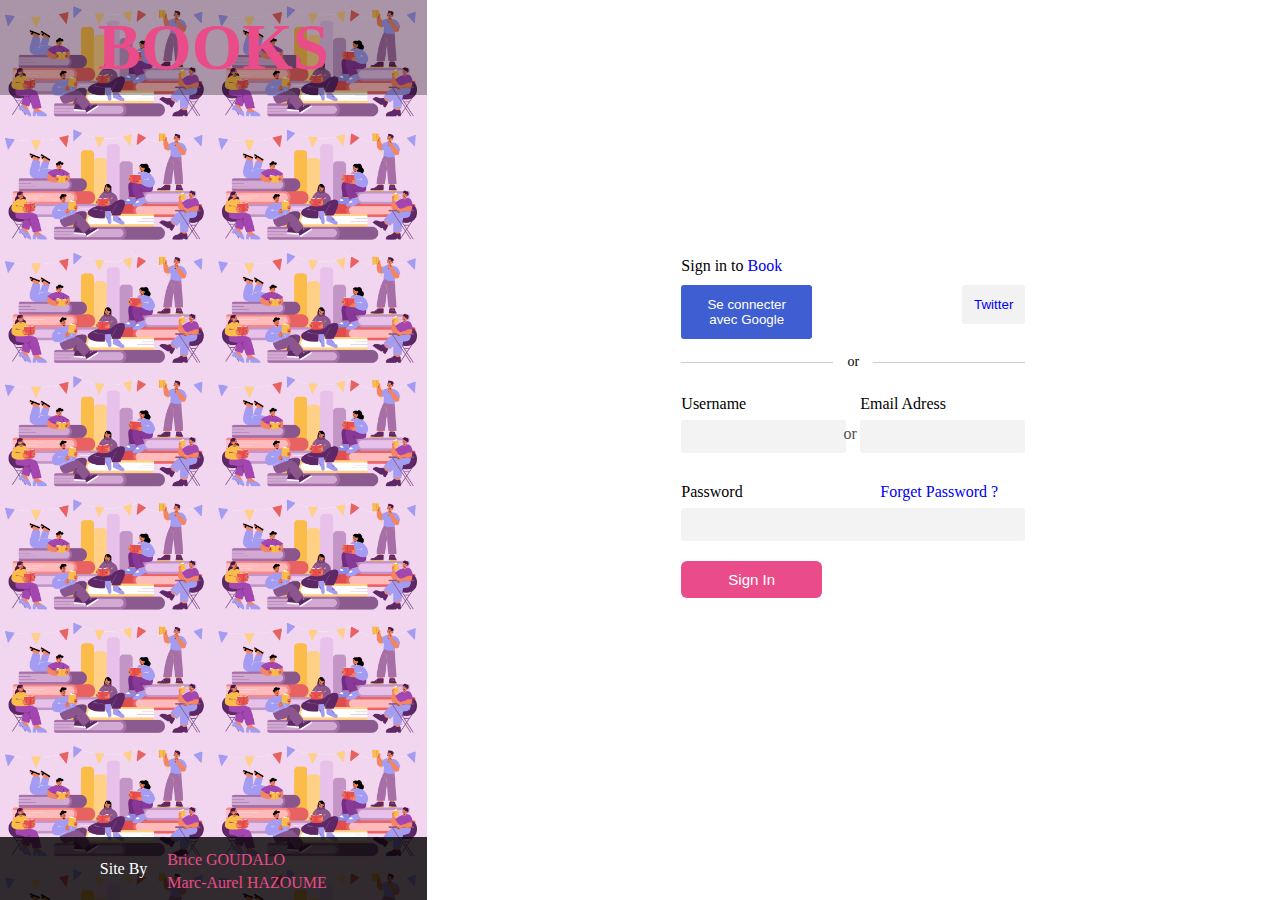
==== sign_In.html @ 322a1f24 "ajout du tp" ====
<!DOCTYPE html>
<html lang="en">

<head>
    <meta charset="UTF-8">
    <meta http-equiv="X-UA-Compatible" content="IE=edge">
    <meta name="viewport" content="width=device-width, initial-scale=1.0">
    <link rel="stylesheet" href="css/style.css">
    <title>Books | Bibliothèque Virtuelle</title>
</head>

<body>
    <div id="container_SignIn">
        <!-- REFERENCES SITE -->
        <div class="col_1">
            <h1><a class="logo" href="#">BOOKS</a></h1>
            <div class="autor">
                <div class="para">
                    <p>Site By</p>
                </div>
                <div class="names">
                    <a href="#">Brice GOUDALO</a>
                    <a href="#">Marc-Aurel HAZOUME</a>
                </div>
            </div>
        </div>

        <!-- CONNEXION -->
        <div class="col_2">
            <div id="containerAll">
                <div id="container_col2">
                    <p>Sign in to <a href="#">Book</a></p>

                    <div class="google_twitter">
                        <div class="google">
                            <button><a href="#">Se connecter avec Google</a></button>
                        </div>
                        <div class="twitter">
                            <button><a href="#">Twitter</a></button>
                        </div>
                    </div>

                    <fieldset>
                        <legend>or</legend>
                    </fieldset>


                    <form action="" method="post">

                        <div id="group_form_user">
                            <div class="user">
                                <label for="username">Username</label>
                                <input type="text" name="username" id="username" required>
                            </div>
                            <div id="or">or</div>
                            <div class="email">
                                <label for="email">Email Adress</label>
                                <input type="text" name="email" id="email" required>
                            </div>
                        </div>

                        <div id="group_form">
                            <div class="pw">
                                <label for="password">Password</label><a href="#">Forget Password ?</a>
                            </div>
                            <input type="password" name="password" id="password" required>
                        </div>

                        <button type="submit">Sign In</button>
                    </form>
                </div>
            </div>
        </div>
    </div>
</body>

</html>
---- css/style.css ----
* {
    padding: 0;
    margin: 0;
    box-sizing: border-box;
}

body {
    height: 100vh;
}

button {
    border: none;
    cursor: pointer;
}

a {
    text-decoration: none;
    /* color: #fff; */
}


/** -------- INDEX.HTML -------- **/

header {
    width: 100%;
    display: flex;
    align-items: center;
    height: 8vh;
    background-color: rgba(0, 0, 0, 0.8);
    position: fixed;
    z-index: 2;
}

#container_index {
    width: 80vw;
    height: auto;
    /* background-color: #3f5ed1; */
    margin: auto;
    display: flex;
    align-items: center;
    justify-content: space-between;
}

#logo {
    font-size: 40px;
}

#logo a,
#nav-bar a {
    color: #ea4c89;
}

#nav-bar a {
    margin-left: 20px;
}

#nav-bar a:nth-child(1) {
    border-right: 1px solid #fff;
    padding: 0 20px;
}


/** HERO BANNER **/

#hero_banner {
    position: relative;
    /* background-color: #ea4c89; */
    height: 73vh;
}

#container_index2 {
    width: 80vw;
    margin: auto;
    display: flex;
    justify-content: space-between;
}

#title_description {
    padding-top: 10%;
    width: 60%;
    height: 73vh;
    color: #213139;
    /* background-color: #3f5ed1; */
}

#title_description h1 {
    font-size: 45px;
}

#image_banner {
    width: 60%;
}

#image_banner img {
    width: 600px;
    height: 594px;
    position: absolute;
    right: 80px;
    z-index: -1;
}


/** FILTER **/

#filter {
    width: 100%;
    margin-top: 20px;
    background-color: rgba(141, 255, 0, 0.7);
    color: #213139;
    padding: 40px 0;
    z-index: -1;
}

#filter p {
    width: 100px;
}

#container_filter {
    width: 50%;
    margin: auto;
    background-color: #c2c2c2;
    position: relative;
    padding: 14px;
}

.filter_thematique {
    display: flex;
}

.thematique {
    position: absolute;
    right: 8px;
    top: 3px;
}

select {
    padding: 10px;
}

#container_book {
    width: 70vw;
    margin: auto;
    display: flex;
    justify-content: space-between;
    flex-wrap: wrap;
    margin-top: 50px;
}

#container_book .book_div {
    background-color: #999;
    padding: 100px;
}

#book h3 {
    width: 80%;
    margin: auto;
    margin-top: 35px;
    font-size: 30px;
}

#sign_in_singn_up_link {
    margin-top: 40px;
}

#sign_in_singn_up_link p {
    width: 100%;
    text-align: center;
}

#sign_in_singn_up_link a {
    color: #ea4c89;
}


/** FOOTER **/

footer {
    margin-top: 50px;
    width: 100%;
    border-top: 2px solid #afff4c;
    padding: 30px 0 0 0;
}

#container_footer {
    display: flex;
    flex-direction: column;
    align-items: center;
    justify-content: center;
}

#logo_footer {
    font-size: 40px;
}

#logo_footer a {
    color: #ea4c89;
}

.autor_footer {
    display: flex;
    align-items: center;
    justify-content: center;
    width: 100%;
    height: 7vh;
    color: #213139;
}

.legal {
    width: 100%;
    margin-top: 5px;
    background-color: rgba(0, 0, 0, 0.8);
    height: 3vh;
    display: flex;
    justify-content: center;
    align-items: center;
    color: #fff;
}


/** -------- SIGN UP -------- **/

#container_SignIn {
    width: 100vw;
    height: 100vh;
    display: flex;
}


/** COTE GAUCHE **/

#container_SignIn .col_1 {
    width: 35%;
    background-image: url("../images/image_banner2.jpg");
    background-size: 50%;
}

.col_1 {
    position: relative;
}

.col_1 h1 {
    width: 100%;
    font-size: 65px;
    text-align: center;
    background-color: rgba(0, 0, 0, 0.3);
    padding: 10px 0;
}

h1>a {
    color: #ea4c89;
    transform: scale(1);
    transition: transform 4s;
}

h1>a:hover {
    transform: scale(1.30);
}

.autor {
    position: absolute;
    bottom: 0;
    display: flex;
    align-items: center;
    justify-content: center;
    background-color: rgba(0, 0, 0, 0.8);
    width: 100%;
    height: 7vh;
    color: #fff;
}

.names,
.names_footer {
    display: flex;
    flex-direction: column;
    margin-left: 20px;
}

.names a,
.names_footer a {
    color: #ea4c89;
    margin-top: 5px;
}

.names a:hover {
    text-decoration: underline;
}


/** COTE DROIT **/

#container_SignIn .col_2 {
    width: 70%;
    position: relative;
    /* background-color: red; */
}

#containerAll {
    height: 95vh;
    display: flex;
    flex-direction: column;
    justify-content: center;
    align-items: center;
}

#container_col2 {
    width: 30vw;
    padding: 20px;
    /* background-color: aqua; */
}

.google_twitter {
    margin-top: 10px;
    display: flex;
}

.google button,
.twitter button {
    padding: 12px;
    border: none;
}

.google button {
    background-color: #3f5ed1;
    border-radius: 3px;
}

.google a {
    color: #fff;
}

.google button:hover {
    background-color: rgba(63, 94, 209, 0.8);
}

.twitter button {
    background-color: #f2f2f2;
    border-radius: 3px;
    margin-left: 150px;
}


/** LINE **/

fieldset {
    margin-top: 15px;
    border: 0;
    border-top: 1px solid rgb(204, 208, 213);
}

legend {
    margin: auto;
    padding: 0 14px;
    font-size: 14px;
}


/** FORMULAIRE **/

form {
    margin-top: 16px;
}

#group_form_user,
#group_form {
    margin-top: 25px;
}

#group_form_user {
    display: flex;
    justify-content: space-between;
    position: relative;
}

.user,
.email {
    display: flex;
    flex-direction: column;
    width: 48%;
}

#or {
    position: absolute;
    right: 49%;
    top: 30px;
    opacity: 0.7;
}

#group_form {
    display: flex;
    flex-direction: column;
    margin-top: 30px;
}

.pw a {
    margin-left: 40%;
}

input {
    margin-top: 7px;
    padding: 9px;
    background-color: transparent;
    border: none;
    background-color: #f3f3f4;
    border-radius: 3px;
    outline: none;
}

input:hover {
    border: 1px solid #eb719bfa;
}

input:focus {
    border: 1px solid #eb719bfa;
}

button[type="submit"] {
    font-size: 15px;
    margin-top: 20px;
    padding: 10px 47px;
    background-color: #ea4c89;
    border-radius: 6px;
    color: #fff;
}

button[type="submit"]:hover {
    background-color: rgba(234, 76, 137, 0.8);
}


/** -------- SIGN UP -------- **/

#back_sign_in {
    margin-top: 60px;
    margin-right: 100px;
    position: absolute;
    right: 0;
}

#and {
    position: absolute;
    right: 49%;
    top: 30px;
    opacity: 0.7;
}

#group_form_R {
    margin-top: 20px;
    line-height: 25px;
}

#group_form_R label {
    width: 90%;
}

#group_form_R label>a {
    text-decoration: underline;
}
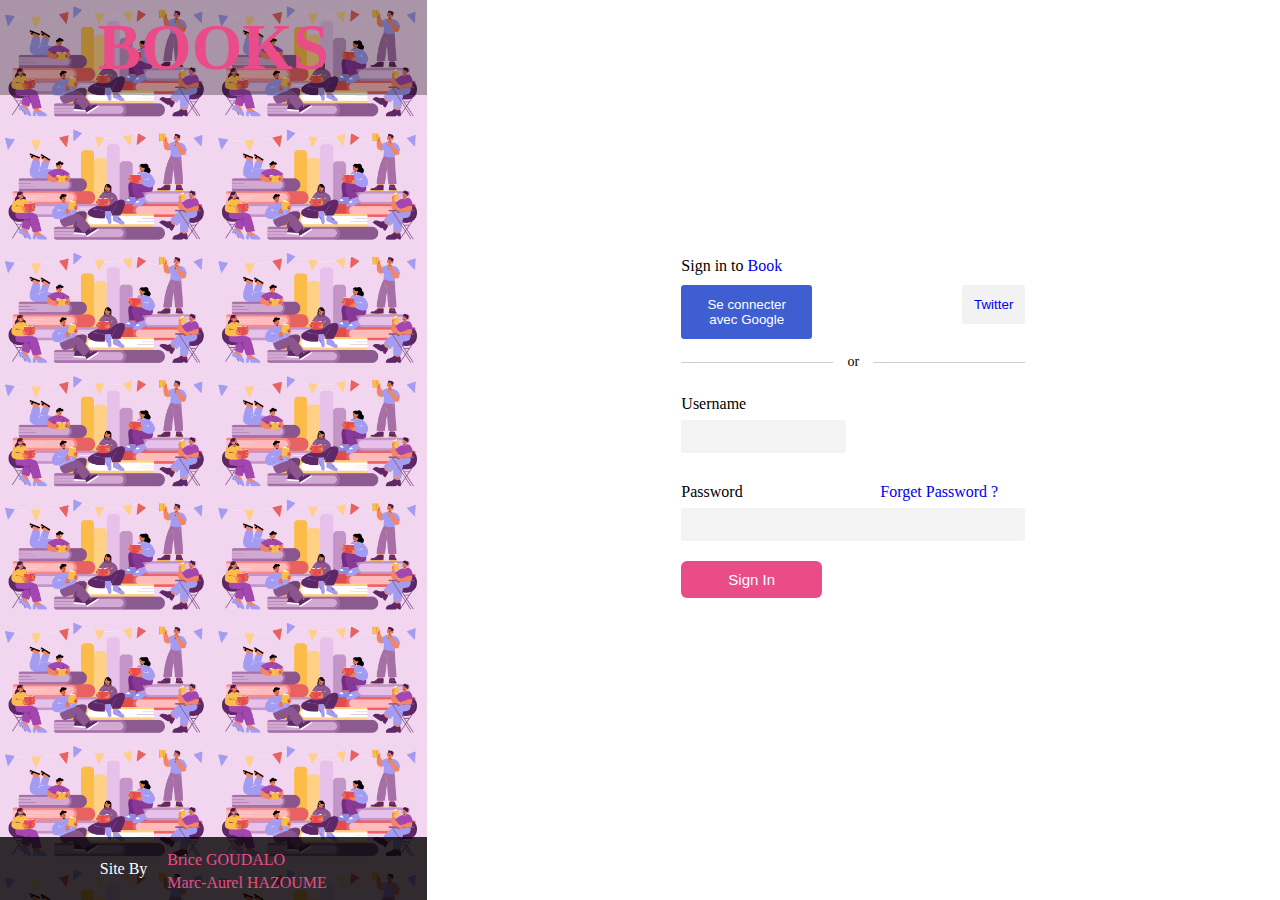
==== commit bbd7b759: "connexion_inscription" ====
--- a/sign_In.html
+++ b/sign_In.html
@@ -29,7 +29,7 @@
         <div class="col_2">
             <div id="containerAll">
                 <div id="container_col2">
-                    <p>Sign in to <a href="#">Book</a></p>
+                    <p>Sign in to <a href="http://localhost/travauxPratiques/php/index.php">Book</a></p>
 
                     <div class="google_twitter">
                         <div class="google">
@@ -45,17 +45,12 @@
                     </fieldset>
 
 
-                    <form action="" method="post">
+                    <form action="connexion.php" method="post">
 
                         <div id="group_form_user">
                             <div class="user">
                                 <label for="username">Username</label>
-                                <input type="text" name="username" id="username" required>
-                            </div>
-                            <div id="or">or</div>
-                            <div class="email">
-                                <label for="email">Email Adress</label>
-                                <input type="text" name="email" id="email" required>
+                                <input type="text" name="username" id="username">
                             </div>
                         </div>
 
@@ -63,7 +58,7 @@
                             <div class="pw">
                                 <label for="password">Password</label><a href="#">Forget Password ?</a>
                             </div>
-                            <input type="password" name="password" id="password" required>
+                            <input type="password" name="passwords" id="password" required>
                         </div>
 
                         <button type="submit">Sign In</button>
--- a/css/style.css
+++ b/css/style.css
@@ -454,4 +454,9 @@
 
 #group_form_R label>a {
     text-decoration: underline;
+}
+
+/** -------- PRINCIPAL.PHP -------- **/
+#see_more a{
+   background-color: #ea4c89;
 }